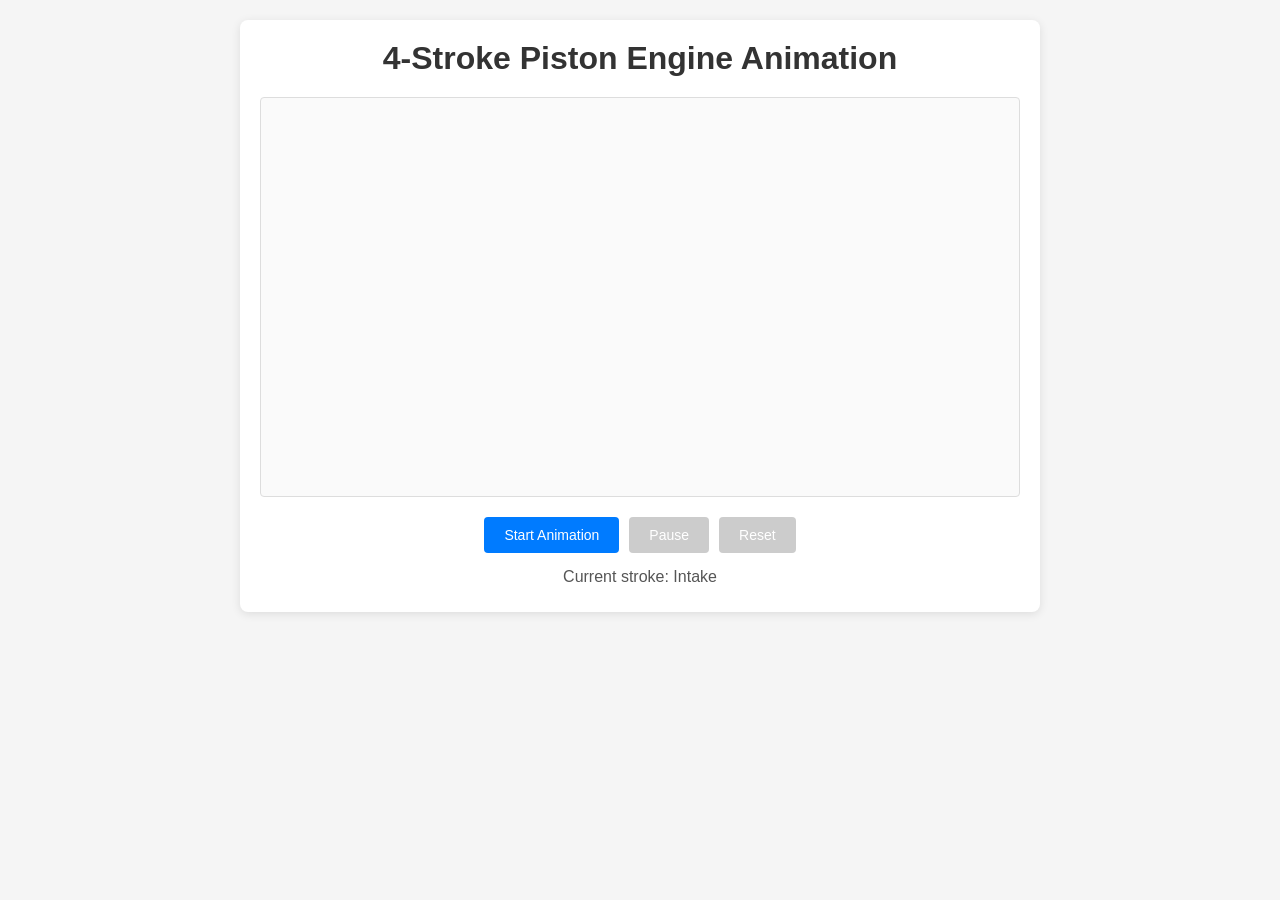
==== index.html @ 76555cee "forgex: pre-review-TASK-002" ====
<!DOCTYPE html>
<html lang="en">
<head>
    <meta charset="UTF-8">
    <meta name="viewport" content="width=device-width, initial-scale=1.0">
    <title>4-Stroke Piston Engine Animation</title>
    <style>
        * {
            margin: 0;
            padding: 0;
            box-sizing: border-box;
        }
        body {
            font-family: Arial, sans-serif;
            display: flex;
            flex-direction: column;
            align-items: center;
            min-height: 100vh;
            background-color: #f5f5f5;
        }
        .container {
            width: 100%;
            max-width: 800px;
            margin: 20px auto;
            padding: 20px;
            background: white;
            border-radius: 8px;
            box-shadow: 0 2px 10px rgba(0,0,0,0.1);
        }
        h1 {
            text-align: center;
            color: #333;
            margin-bottom: 20px;
        }
        #animation-container {
            width: 100%;
            height: 400px;
            border: 1px solid #ddd;
            border-radius: 4px;
            background: #fafafa;
            position: relative;
            overflow: hidden;
        }
        .controls {
            display: flex;
            justify-content: center;
            gap: 10px;
            margin-top: 20px;
        }
        button {
            padding: 10px 20px;
            border: none;
            border-radius: 4px;
            background-color: #007bff;
            color: white;
            font-size: 14px;
            cursor: pointer;
            transition: background-color 0.2s;
        }
        button:hover {
            background-color: #0056b3;
        }
        button:disabled {
            background-color: #ccc;
            cursor: not-allowed;
        }
        .stroke-info {
            text-align: center;
            margin-top: 15px;
            font-size: 16px;
            color: #555;
            min-height: 24px;
        }
    </style>
</head>
<body>
    <div class="container">
        <h1>4-Stroke Piston Engine Animation</h1>
        <div id="animation-container" class="animation-container">
            <!-- Animation will be rendered here -->
        </div>
        <div class="controls">
            <button id="start-btn">Start Animation</button>
            <button id="pause-btn" disabled>Pause</button>
            <button id="reset-btn" disabled>Reset</button>
        </div>
        <div class="stroke-info" id="stroke-info">Current stroke: Intake</div>
    </div>
    <script>
        // Animation logic will be added here
    </script>
</body>
</html>
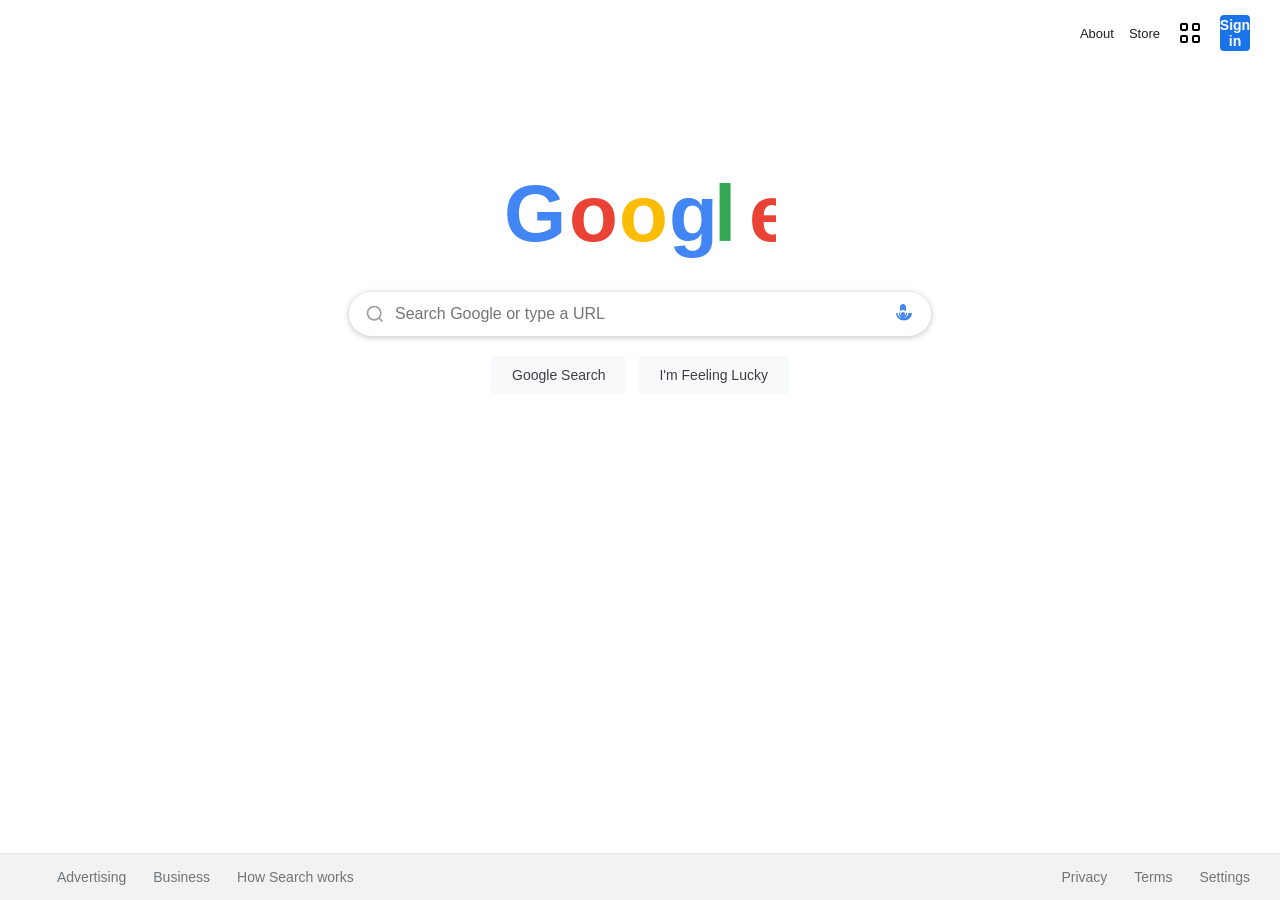
==== commit f42a5655: "forgex: pre-review-TASK-001" ====
--- a/index.html
+++ b/index.html
@@ -3,91 +3,70 @@
 <head>
     <meta charset="UTF-8">
     <meta name="viewport" content="width=device-width, initial-scale=1.0">
-    <title>4-Stroke Piston Engine Animation</title>
-    <style>
-        * {
-            margin: 0;
-            padding: 0;
-            box-sizing: border-box;
-        }
-        body {
-            font-family: Arial, sans-serif;
-            display: flex;
-            flex-direction: column;
-            align-items: center;
-            min-height: 100vh;
-            background-color: #f5f5f5;
-        }
-        .container {
-            width: 100%;
-            max-width: 800px;
-            margin: 20px auto;
-            padding: 20px;
-            background: white;
-            border-radius: 8px;
-            box-shadow: 0 2px 10px rgba(0,0,0,0.1);
-        }
-        h1 {
-            text-align: center;
-            color: #333;
-            margin-bottom: 20px;
-        }
-        #animation-container {
-            width: 100%;
-            height: 400px;
-            border: 1px solid #ddd;
-            border-radius: 4px;
-            background: #fafafa;
-            position: relative;
-            overflow: hidden;
-        }
-        .controls {
-            display: flex;
-            justify-content: center;
-            gap: 10px;
-            margin-top: 20px;
-        }
-        button {
-            padding: 10px 20px;
-            border: none;
-            border-radius: 4px;
-            background-color: #007bff;
-            color: white;
-            font-size: 14px;
-            cursor: pointer;
-            transition: background-color 0.2s;
-        }
-        button:hover {
-            background-color: #0056b3;
-        }
-        button:disabled {
-            background-color: #ccc;
-            cursor: not-allowed;
-        }
-        .stroke-info {
-            text-align: center;
-            margin-top: 15px;
-            font-size: 16px;
-            color: #555;
-            min-height: 24px;
-        }
-    </style>
+    <title>Google Home Page Clone</title>
+    <link rel="stylesheet" href="styles.css">
 </head>
 <body>
-    <div class="container">
-        <h1>4-Stroke Piston Engine Animation</h1>
-        <div id="animation-container" class="animation-container">
-            <!-- Animation will be rendered here -->
+    <div class="header">
+        <div class="header-links">
+            <a href="#">About</a>
+            <a href="#">Store</a>
+            <div class="apps-icon" title="Google apps">
+                <svg width="24" height="24" viewBox="0 0 24 24" fill="none" stroke="currentColor" stroke-width="2">
+                    <rect x="3" y="3" width="6" height="6" rx="1"/>
+                    <rect x="15" y="3" width="6" height="6" rx="1"/>
+                    <rect x="3" y="15" width="6" height="6" rx="1"/>
+                    <rect x="15" y="15" width="6" height="6" rx="1"/>
+                </svg>
+            </div>
+            <button class="signin-btn">Sign in</button>
         </div>
-        <div class="controls">
-            <button id="start-btn">Start Animation</button>
-            <button id="pause-btn" disabled>Pause</button>
-            <button id="reset-btn" disabled>Reset</button>
+    </div>
+    
+    <div class="main-content">
+        <div class="logo">
+            <svg width="272" height="92" viewBox="0 0 272 92" fill="none" xmlns="http://www.w3.org/2000/svg">
+                <text x="0" y="75" font-family="Arial, sans-serif" font-size="80" font-weight="bold" fill="#4285f4">G</text>
+                <text x="65" y="75" font-family="Arial, sans-serif" font-size="80" font-weight="bold" fill="#ea4335">o</text>
+                <text x="115" y="75" font-family="Arial, sans-serif" font-size="80" font-weight="bold" fill="#fbbc05">o</text>
+                <text x="165" y="75" font-family="Arial, sans-serif" font-size="80" font-weight="bold" fill="#4285f4">g</text>
+                <text x="210" y="75" font-family="Arial, sans-serif" font-size="80" font-weight="bold" fill="#34a853">l</text>
+                <text x="245" y="75" font-family="Arial, sans-serif" font-size="80" font-weight="bold" fill="#ea4335">e</text>
+            </svg>
         </div>
-        <div class="stroke-info" id="stroke-info">Current stroke: Intake</div>
+        
+        <div class="search-container">
+            <div class="search-box">
+                <svg class="search-icon" width="20" height="20" viewBox="0 0 24 24" fill="none" stroke="currentColor" stroke-width="2">
+                    <circle cx="11" cy="11" r="8"/>
+                    <line x1="21" y1="21" x2="16.65" y2="16.65"/>
+                </svg>
+                <input type="text" class="search-input" placeholder="Search Google or type a URL" autocomplete="off">
+                <svg class="mic-icon" width="24" height="24" viewBox="0 0 24 24" fill="#4285f4">
+                    <path d="M12 14c1.66 0 3-1.34 3-3V5c0-1.66-1.34-3-3-3S9 3.34 9 5v6c0 1.66 1.34 3 3 3zm5.3-3c0 3-2.54 5.1-5.3 5.1S6.7 14 6.7 11H5.1c0 4.04 3.5 7.5 7.9 7.5s7.9-3.46 7.9-7.5h-1.6zM12 16c-2.21 0-4-1.79-4-4s1.79-4 4-4 4 1.79 4 4-1.79 4-4 4zm0-6c-1.1 0-2 .9-2 2s.9 2 2 2 2-.9 2-2-.9-2-2-2z"/>
+                </svg>
+            </div>
+            <div class="buttons">
+                <button class="btn">Google Search</button>
+                <button class="btn">I'm Feeling Lucky</button>
+            </div>
+        </div>
     </div>
-    <script>
-        // Animation logic will be added here
-    </script>
+    
+    <div class="footer">
+        <div class="footer-links">
+            <div class="footer-left">
+                <a href="#">Advertising</a>
+                <a href="#">Business</a>
+                <a href="#">How Search works</a>
+            </div>
+            <div class="footer-right">
+                <a href="#">Privacy</a>
+                <a href="#">Terms</a>
+                <a href="#">Settings</a>
+            </div>
+        </div>
+    </div>
+    <script src="script.js"></script>
 </body>
 </html>
--- a/styles.css
+++ b/styles.css
@@ -0,0 +1,149 @@
+* {
+    margin: 0;
+    padding: 0;
+    box-sizing: border-box;
+}
+body {
+    font-family: Arial, sans-serif;
+    display: flex;
+    flex-direction: column;
+    align-items: center;
+    min-height: 100vh;
+    background-color: #fff;
+}
+.header {
+    display: flex;
+    justify-content: flex-end;
+    padding: 15px 30px;
+    width: 100%;
+}
+.header-links {
+    display: flex;
+    gap: 15px;
+    align-items: center;
+}
+.header-links a {
+    color: #1f1f1f;
+    text-decoration: none;
+    font-size: 13px;
+}
+.header-links a:hover {
+    text-decoration: underline;
+}
+.apps-icon, .signin-btn {
+    width: 30px;
+    height: 30px;
+    border-radius: 50%;
+    display: flex;
+    align-items: center;
+    justify-content: center;
+}
+.apps-icon:hover {
+    background-color: #f0f0f0;
+}
+.signin-btn {
+    background-color: #1a73e8;
+    color: white;
+    border: none;
+    font-size: 14px;
+    font-weight: bold;
+    padding: 0 15px;
+    border-radius: 4px;
+    height: 36px;
+    cursor: pointer;
+}
+.signin-btn:hover {
+    background-color: #1557b0;
+}
+.main-content {
+    display: flex;
+    flex-direction: column;
+    align-items: center;
+    margin-top: 100px;
+}
+.logo {
+    margin-bottom: 30px;
+}
+.logo img {
+    height: 92px;
+}
+.search-container {
+    display: flex;
+    flex-direction: column;
+    align-items: center;
+    gap: 20px;
+}
+.search-box {
+    display: flex;
+    align-items: center;
+    border: 1px solid #dfe1e5;
+    border-radius: 24px;
+    padding: 0 15px;
+    width: 582px;
+    height: 44px;
+    box-shadow: none;
+}
+.search-box:hover, .search-box:focus-within {
+    box-shadow: 0 1px 6px rgba(32,33,36,0.28);
+    border-color: rgba(223,225,229,0);
+}
+.search-icon {
+    color: #9aa0a6;
+    margin-right: 10px;
+}
+.search-input {
+    border: none;
+    outline: none;
+    font-size: 16px;
+    flex: 1;
+    color: #202124;
+}
+.mic-icon {
+    color: #4285f4;
+    margin-left: 10px;
+    cursor: pointer;
+}
+.buttons {
+    display: flex;
+    gap: 12px;
+}
+.btn {
+    background-color: #f8f9fa;
+    border: 1px solid #f8f9fa;
+    border-radius: 4px;
+    color: #3c4043;
+    font-size: 14px;
+    padding: 10px 20px;
+    cursor: pointer;
+}
+.btn:hover {
+    border: 1px solid #dadce0;
+    box-shadow: 0 1px 1px rgba(0,0,0,0.1);
+    color: #202124;
+}
+.footer {
+    position: absolute;
+    bottom: 0;
+    width: 100%;
+    background-color: #f2f2f2;
+    border-top: 1px solid #e4e4e4;
+}
+.footer-links {
+    display: flex;
+    justify-content: space-between;
+    padding: 15px 30px;
+    font-size: 14px;
+    color: #70757a;
+}
+.footer-links a {
+    color: #70757a;
+    text-decoration: none;
+    margin-left: 27px;
+}
+.footer-links a:hover {
+    text-decoration: underline;
+}
+.footer-left, .footer-right {
+    display: flex;
+    align-items: center;
+}
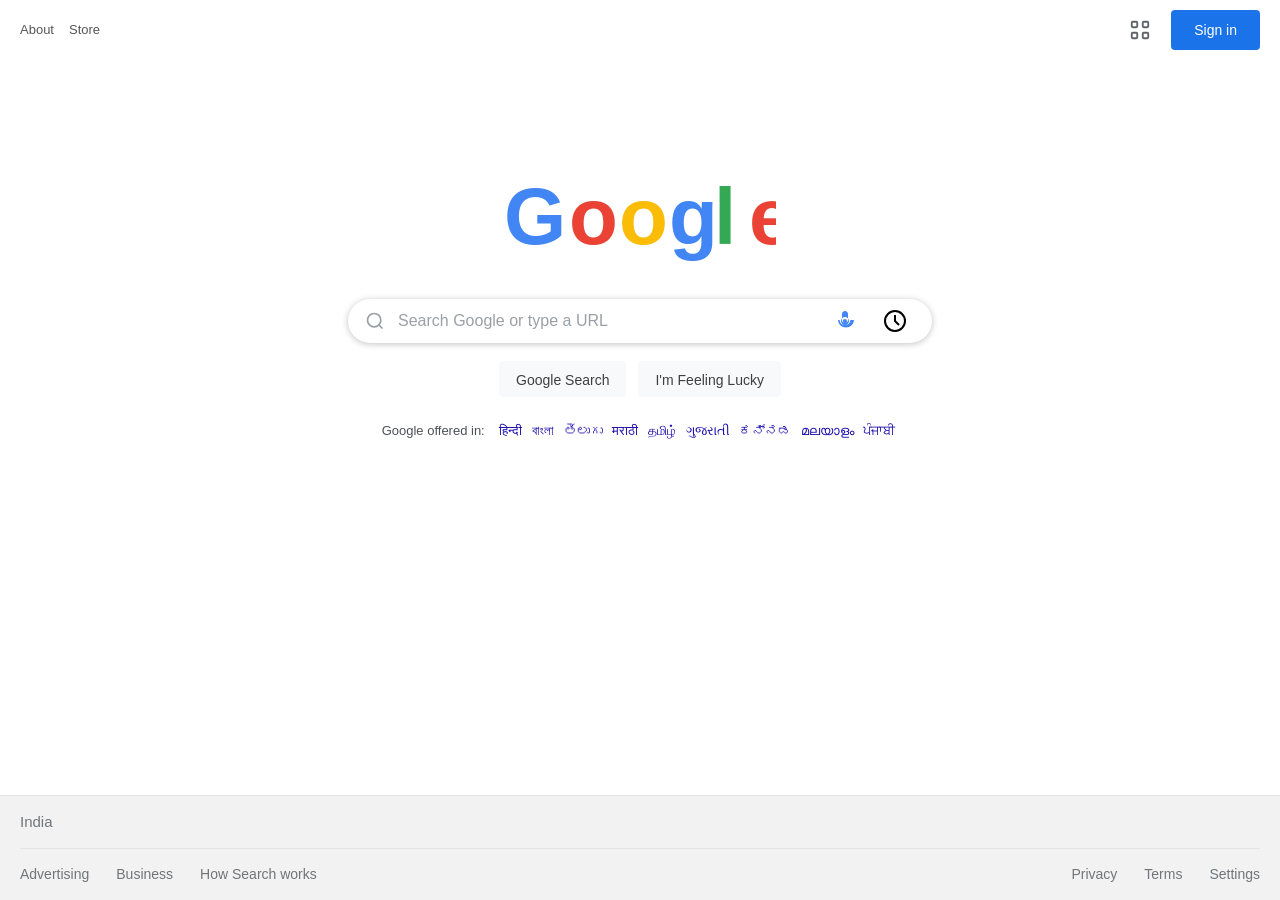
==== commit 90dc215a: "forgex: pre-review-TASK-001" ====
--- a/index.html
+++ b/index.html
@@ -7,25 +7,27 @@
     <link rel="stylesheet" href="styles.css">
 </head>
 <body>
-    <div class="header">
-        <div class="header-links">
-            <a href="#">About</a>
-            <a href="#">Store</a>
-            <div class="apps-icon" title="Google apps">
-                <svg width="24" height="24" viewBox="0 0 24 24" fill="none" stroke="currentColor" stroke-width="2">
+    <header class="header">
+        <div class="header-left">
+            <a href="#" class="header-link">About</a>
+            <a href="#" class="header-link">Store</a>
+        </div>
+        <div class="header-right">
+            <div class="apps-icon" title="Google apps" aria-label="Google apps">
+                <svg width="24" height="24" viewBox="0 0 24 24" fill="none" stroke="currentColor" stroke-width="2" aria-hidden="true">
                     <rect x="3" y="3" width="6" height="6" rx="1"/>
                     <rect x="15" y="3" width="6" height="6" rx="1"/>
                     <rect x="3" y="15" width="6" height="6" rx="1"/>
                     <rect x="15" y="15" width="6" height="6" rx="1"/>
                 </svg>
             </div>
-            <button class="signin-btn">Sign in</button>
+            <button class="signin-btn" type="button">Sign in</button>
         </div>
-    </div>
+    </header>
     
-    <div class="main-content">
+    <main class="main-content">
         <div class="logo">
-            <svg width="272" height="92" viewBox="0 0 272 92" fill="none" xmlns="http://www.w3.org/2000/svg">
+            <svg width="272" height="92" viewBox="0 0 272 92" fill="none" xmlns="http://www.w3.org/2000/svg" aria-label="Google">
                 <text x="0" y="75" font-family="Arial, sans-serif" font-size="80" font-weight="bold" fill="#4285f4">G</text>
                 <text x="65" y="75" font-family="Arial, sans-serif" font-size="80" font-weight="bold" fill="#ea4335">o</text>
                 <text x="115" y="75" font-family="Arial, sans-serif" font-size="80" font-weight="bold" fill="#fbbc05">o</text>
@@ -36,24 +38,49 @@
         </div>
         
         <div class="search-container">
-            <div class="search-box">
-                <svg class="search-icon" width="20" height="20" viewBox="0 0 24 24" fill="none" stroke="currentColor" stroke-width="2">
-                    <circle cx="11" cy="11" r="8"/>
-                    <line x1="21" y1="21" x2="16.65" y2="16.65"/>
-                </svg>
-                <input type="text" class="search-input" placeholder="Search Google or type a URL" autocomplete="off">
-                <svg class="mic-icon" width="24" height="24" viewBox="0 0 24 24" fill="#4285f4">
-                    <path d="M12 14c1.66 0 3-1.34 3-3V5c0-1.66-1.34-3-3-3S9 3.34 9 5v6c0 1.66 1.34 3 3 3zm5.3-3c0 3-2.54 5.1-5.3 5.1S6.7 14 6.7 11H5.1c0 4.04 3.5 7.5 7.9 7.5s7.9-3.46 7.9-7.5h-1.6zM12 16c-2.21 0-4-1.79-4-4s1.79-4 4-4 4 1.79 4 4-1.79 4-4 4zm0-6c-1.1 0-2 .9-2 2s.9 2 2 2 2-.9 2-2-.9-2-2-2z"/>
-                </svg>
-            </div>
-            <div class="buttons">
-                <button class="btn">Google Search</button>
-                <button class="btn">I'm Feeling Lucky</button>
+            <form class="search-form" role="search">
+                <div class="search-box">
+                    <svg class="search-icon" width="20" height="20" viewBox="0 0 24 24" fill="none" stroke="currentColor" stroke-width="2" aria-hidden="true">
+                        <circle cx="11" cy="11" r="8"/>
+                        <line x1="21" y1="21" x2="16.65" y2="16.65"/>
+                    </svg>
+                    <input type="text" class="search-input" placeholder="Search Google or type a URL" autocomplete="off" aria-label="Search">
+                    <button class="mic-icon" type="button" aria-label="Search by voice">
+                        <svg width="24" height="24" viewBox="0 0 24 24" fill="#4285f4" aria-hidden="true">
+                            <path d="M12 14c1.66 0 3-1.34 3-3V5c0-1.66-1.34-3-3-3S9 3.34 9 5v6c0 1.66 1.34 3 3 3zm5.3-3c0 3-2.54 5.1-5.3 5.1S6.7 14 6.7 11H5.1c0 4.04 3.5 7.5 7.9 7.5s7.9-3.46 7.9-7.5h-1.6zM12 16c-2.21 0-4-1.79-4-4s1.79-4 4-4 4 1.79 4 4-1.79 4-4 4zm0-6c-1.1 0-2 .9-2 2s.9 2 2 2 2-.9 2-2-.9-2-2-2z"/>
+                        </svg>
+                    </button>
+                    <button class="lens-icon" type="button" aria-label="Search by image">
+                        <svg width="24" height="24" viewBox="0 0 24 24" fill="none" stroke="currentColor" stroke-width="2" aria-hidden="true">
+                            <circle cx="12" cy="12" r="10"/>
+                            <path d="M12 6v6l4 4"/>
+                        </svg>
+                    </button>
+                </div>
+                <div class="buttons">
+                    <button class="btn" type="submit">Google Search</button>
+                    <button class="btn" type="button">I'm Feeling Lucky</button>
+                </div>
+            </form>
+            <div class="search-footer">
+                <div class="search-language">
+                    <span>Google offered in:</span>
+                    <a href="#">हिन्दी</a>
+                    <a href="#">বাংলা</a>
+                    <a href="#">తెలుగు</a>
+                    <a href="#">मराठी</a>
+                    <a href="#">தமிழ்</a>
+                    <a href="#">ગુજરાતી</a>
+                    <a href="#">ಕನ್ನಡ</a>
+                    <a href="#">മലയാളം</a>
+                    <a href="#">ਪੰਜਾਬੀ</a>
+                </div>
             </div>
         </div>
-    </div>
+    </main>
     
-    <div class="footer">
+    <footer class="footer">
+        <div class="footer-country">India</div>
         <div class="footer-links">
             <div class="footer-left">
                 <a href="#">Advertising</a>
@@ -66,7 +93,7 @@
                 <a href="#">Settings</a>
             </div>
         </div>
-    </div>
+    </footer>
     <script src="script.js"></script>
 </body>
 </html>
--- a/styles.css
+++ b/styles.css
@@ -3,147 +3,392 @@
     padding: 0;
     box-sizing: border-box;
 }
+
+@font-face {
+    font-family: 'Google Sans';
+    src: local('Product Sans'), local('Google Sans'), local('Arial');
+    font-weight: 400;
+    font-style: normal;
+}
+
+html, body {
+    height: 100%;
+}
+
 body {
-    font-family: Arial, sans-serif;
+    font-family: arial, sans-serif;
     display: flex;
     flex-direction: column;
-    align-items: center;
     min-height: 100vh;
     background-color: #fff;
-}
+    color: #202124;
+    font-size: 14px;
+    line-height: 1.5;
+}
+
+/* Header */
 .header {
     display: flex;
-    justify-content: flex-end;
-    padding: 15px 30px;
-    width: 100%;
-}
-.header-links {
-    display: flex;
+    justify-content: space-between;
+    align-items: center;
+    padding: 15px 20px;
+    width: 100%;
+    height: 60px;
+}
+
+.header-left, .header-right {
+    display: flex;
+    align-items: center;
     gap: 15px;
-    align-items: center;
-}
-.header-links a {
+}
+
+.header-link {
     color: #1f1f1f;
     text-decoration: none;
     font-size: 13px;
-}
-.header-links a:hover {
+    opacity: 0.75;
+}
+
+.header-link:hover {
     text-decoration: underline;
-}
-.apps-icon, .signin-btn {
-    width: 30px;
-    height: 30px;
+    opacity: 1;
+}
+
+.apps-icon {
+    width: 32px;
+    height: 32px;
     border-radius: 50%;
     display: flex;
     align-items: center;
     justify-content: center;
-}
+    color: #5f6368;
+    cursor: pointer;
+    padding: 5px;
+}
+
 .apps-icon:hover {
     background-color: #f0f0f0;
 }
+
 .signin-btn {
     background-color: #1a73e8;
     color: white;
     border: none;
     font-size: 14px;
-    font-weight: bold;
-    padding: 0 15px;
+    font-weight: 500;
+    padding: 9px 23px;
     border-radius: 4px;
-    height: 36px;
+    height: 40px;
     cursor: pointer;
-}
+    font-family: arial, sans-serif;
+}
+
 .signin-btn:hover {
     background-color: #1557b0;
-}
+    box-shadow: 0 1px 2px rgba(0,0,0,0.3);
+}
+
+.signin-btn:focus {
+    outline: none;
+    box-shadow: 0 0 0 3px #4285f440;
+}
+
+/* Main Content */
 .main-content {
     display: flex;
     flex-direction: column;
     align-items: center;
-    margin-top: 100px;
-}
+    flex: 1;
+    padding: 0 20px;
+    width: 100%;
+}
+
 .logo {
-    margin-bottom: 30px;
-}
-.logo img {
+    margin: 109px auto 32px;
+}
+
+.logo svg {
     height: 92px;
-}
+    width: 272px;
+}
+
+/* Search Container */
 .search-container {
     display: flex;
     flex-direction: column;
     align-items: center;
-    gap: 20px;
-}
+    width: 100%;
+    max-width: 584px;
+}
+
+.search-form {
+    display: flex;
+    flex-direction: column;
+    align-items: center;
+    width: 100%;
+}
+
 .search-box {
     display: flex;
     align-items: center;
     border: 1px solid #dfe1e5;
     border-radius: 24px;
-    padding: 0 15px;
-    width: 582px;
+    padding: 0 16px;
+    width: 100%;
     height: 44px;
     box-shadow: none;
-}
-.search-box:hover, .search-box:focus-within {
+    transition: box-shadow 200ms cubic-bezier(0.4, 0, 0.2, 1), border-color 200ms;
+    background: #fff;
+}
+
+.search-box:hover {
     box-shadow: 0 1px 6px rgba(32,33,36,0.28);
     border-color: rgba(223,225,229,0);
 }
+
+.search-box:focus-within {
+    box-shadow: 0 1px 6px rgba(32,33,36,0.28);
+    border-color: rgba(223,225,229,0);
+}
+
 .search-icon {
     color: #9aa0a6;
-    margin-right: 10px;
-}
+    margin-right: 13px;
+    flex-shrink: 0;
+}
+
 .search-input {
     border: none;
     outline: none;
     font-size: 16px;
     flex: 1;
     color: #202124;
-}
-.mic-icon {
-    color: #4285f4;
+    background: transparent;
+    min-width: 0;
+    padding: 0;
+    height: 34px;
+    line-height: 34px;
+}
+
+.search-input::placeholder {
+    color: #9aa0a6;
+}
+
+.mic-icon, .lens-icon {
+    background: none;
+    border: none;
+    padding: 0;
     margin-left: 10px;
     cursor: pointer;
-}
+    display: flex;
+    align-items: center;
+    justify-content: center;
+    width: 40px;
+    height: 40px;
+    border-radius: 50%;
+    flex-shrink: 0;
+}
+
+.mic-icon:hover, .lens-icon:hover {
+    background-color: #f0f0f0;
+}
+
+.mic-icon:focus, .lens-icon:focus {
+    outline: none;
+    box-shadow: 0 0 0 3px #4285f440;
+}
+
+.mic-icon svg, .lens-icon svg {
+    width: 24px;
+    height: 24px;
+}
+
 .buttons {
     display: flex;
     gap: 12px;
-}
+    margin-top: 18px;
+    padding: 0 4px;
+}
+
 .btn {
     background-color: #f8f9fa;
     border: 1px solid #f8f9fa;
     border-radius: 4px;
     color: #3c4043;
     font-size: 14px;
-    padding: 10px 20px;
+    font-family: arial, sans-serif;
+    padding: 10px 16px;
     cursor: pointer;
-}
+    min-width: 54px;
+    height: 36px;
+}
+
 .btn:hover {
     border: 1px solid #dadce0;
     box-shadow: 0 1px 1px rgba(0,0,0,0.1);
     color: #202124;
-}
+    background-color: #f8f9fa;
+}
+
+.btn:focus {
+    outline: none;
+    border: 1px solid #4285f4;
+    box-shadow: 0 0 0 3px #4285f440;
+}
+
+.search-footer {
+    margin-top: 24px;
+    text-align: center;
+}
+
+.search-language {
+    font-size: 13px;
+    color: #4d5156;
+}
+
+.search-language span {
+    margin-right: 8px;
+}
+
+.search-language a {
+    color: #1a0dab;
+    text-decoration: none;
+    margin: 0 3px;
+}
+
+.search-language a:hover {
+    text-decoration: underline;
+}
+
+/* Footer */
 .footer {
-    position: absolute;
-    bottom: 0;
-    width: 100%;
     background-color: #f2f2f2;
     border-top: 1px solid #e4e4e4;
-}
+    padding: 0 20px;
+    width: 100%;
+}
+
+.footer-country {
+    padding: 15px 0;
+    font-size: 15px;
+    color: #70757a;
+    border-bottom: 1px solid #e4e4e4;
+}
+
 .footer-links {
     display: flex;
     justify-content: space-between;
-    padding: 15px 30px;
+    padding: 15px 0;
     font-size: 14px;
     color: #70757a;
-}
+    flex-wrap: wrap;
+    gap: 10px;
+}
+
 .footer-links a {
     color: #70757a;
     text-decoration: none;
     margin-left: 27px;
-}
+    white-space: nowrap;
+}
+
 .footer-links a:hover {
     text-decoration: underline;
 }
+
 .footer-left, .footer-right {
     display: flex;
     align-items: center;
+    flex-wrap: wrap;
+}
+
+.footer-left a:first-child, .footer-right a:first-child {
+    margin-left: 0;
+}
+
+/* Responsive */
+@media (max-width: 600px) {
+    .header {
+        padding: 10px 15px;
+    }
+    
+    .header-left {
+        display: none;
+    }
+    
+    .logo {
+        margin: 60px auto 24px;
+    }
+    
+    .logo svg {
+        height: 60px;
+        width: 177px;
+    }
+    
+    .search-box {
+        height: 40px;
+        border-radius: 20px;
+    }
+    
+    .search-input {
+        font-size: 16px;
+    }
+    
+    .buttons {
+        flex-direction: column;
+        gap: 8px;
+        width: 100%;
+    }
+    
+    .btn {
+        width: 100%;
+        padding: 12px 16px;
+    }
+    
+    .footer-links {
+        flex-direction: column;
+        align-items: center;
+        text-align: center;
+    }
+    
+    .footer-links a {
+        margin: 0 10px;
+    }
+    
+    .search-language {
+        display: flex;
+        flex-wrap: wrap;
+        justify-content: center;
+        gap: 8px;
+    }
+    
+    .search-language span {
+        width: 100%;
+        margin-bottom: 8px;
+    }
+}
+
+@media (max-width: 400px) {
+    .footer-links a {
+        margin: 0 5px;
+        font-size: 13px;
+    }
+}
+
+/* Reduced motion */
+@media (prefers-reduced-motion: reduce) {
+    .search-box {
+        transition: none;
+    }
+}
+
+/* High contrast mode */
+@media (prefers-contrast: high) {
+    .search-box {
+        border-width: 2px;
+    }
+    
+    .btn {
+        border-width: 2px;
+    }
 }
